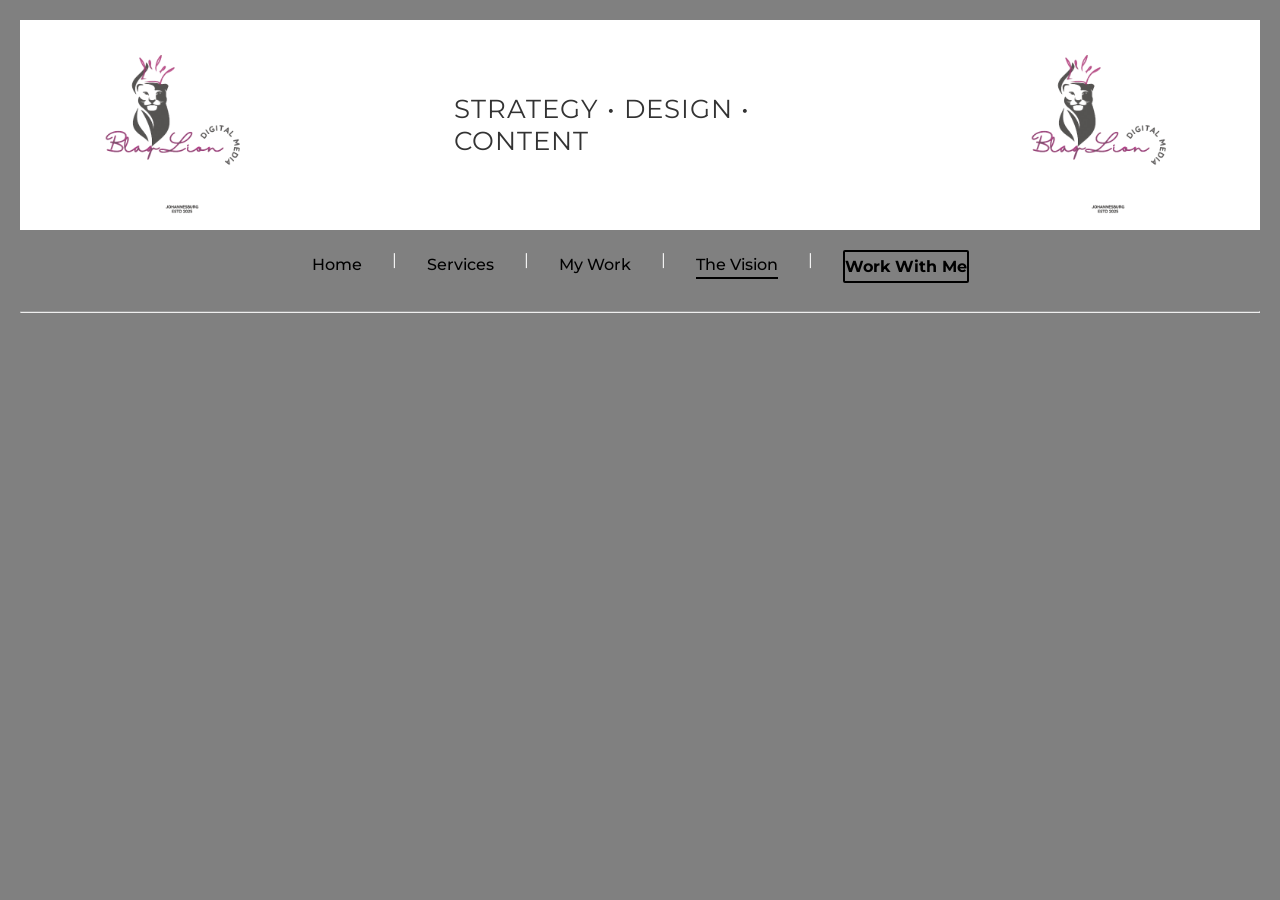
==== about.html @ f475cb2f "added header content to html pages and added CSS" ====
<!DOCTYPE html>
<html lang="en">
<head>
    <meta charset="UTF-8">
    <meta name="viewport" content="width=device-width, initial-scale=1.0">
    <link rel="stylesheet" href="CSS/style.css">
    <script src="Javascript/script.js"></script>
  <link href="https://fonts.googleapis.com/css2?family=Montserrat:wght@400;700&display=swap" rel="stylesheet">
  <link href="https://fonts.googleapis.com/css2?family=Gravitas+One&display=swap" rel="stylesheet">
  <link href="https://fonts.googleapis.com/css2?family=Saira:ital,wght@0,100..900;1,100..900&display=swap" rel="stylesheet">
    <title>BlaqLion Digital Media-About Page</title>
</head>
<body>
     <header class="main-header">
    <div class="header-section left">
        <img src="images/Logo.PNG" alt="BlaqLion Digital Media" class="logo">
    </div>

    
    <div class="header-section center">
        <p class="sub-heading">Strategy • Design • Content</p>
    </div>

    <div class="header-section right">
        <img src="images/Logo.PNG" alt="BlaqLion Digital Media" class="logo">
    </div>

</header>

   <nav class="navbar">
          <div class="navigation-bar"></div>
        
          <ul class="nav-links">
            <li><a href="index.html">Home</a></li> |
            <li><a href="services.html">Services</a></li> |
            <li><a href="work.html">My Work</a></li> |
            <li><a href="about.html" class="active">The Vision</a></li> |
           <li><a href="contact.html" class="nav-cta">Work With Me</a></li>
          </ul>
        </nav>
        
       <hr>
    
</body>
</html>
---- CSS/style.css ----
body {
  background-color: grey;
  color: white;
  font-family: "Montserrat", sans-serif;
  margin: 0;
  padding: 20px;
}



/* 1. The Header Container */
.main-header {
  display: flex;
  justify-content: space-between; /* Pushes sections to the far left and right */
  align-items: center;           /* Centers items vertically */
  padding: 10px 5%;
  background: #ffffff;
  width: 100%;
  box-sizing: border-box;   
  color: #333;     /* Ensures padding doesn't cause overflow */
}

/* 2. The Three Sections (Left, Center, Right) */
.header-section {
  flex: 1;                       /* Forces all 3 divs to be exactly the same width */
  display: flex;
  align-items: center;
}

.left {
  justify-content: flex-start;   /* Keeps Logo on the far left */
}

.center {
  justify-content: center;       /* Keeps middle empty or for future nav */
}

.right {
  justify-content: flex-end;     /* Keeps "Digital Marketing" on the far right */
}

/* 3. The Elements */
.logo {
  height: 190px;                 /* Your preferred height */
  width: auto;
  display: block;
}

.sub-heading {
  margin: 0;
  font-family: "Montserrat", sans-serif;       /* Or your brand font */
  font-size: 26px;
  text-transform: uppercase;     /* Professional agency look */
  letter-spacing: 1px;
  align-items: center;
  justify-content: space-between;
}

.navbar {
  width: 100%;
  display: flex;
  justify-content: center; /* Centers the whole list on the page */
  padding: 20px 0;
}

.nav-links {
  display: flex;          /* This is the magic line that makes them horizontal */
  flex-direction: row;    /* Forces the row direction */
  list-style: none;       /* Removes the bullet points */
  margin: 0;
  padding: 0;
  gap: 30px;              /* Creates even space between your links */
  flex-wrap: nowrap;      /* Prevents them from jumping to a new line */
}

.nav-links li {
  display: inline-block;  /* Extra insurance for horizontal alignment */
}

.nav-links a {
  text-decoration: none;
  color: #000;
  font-weight: 500;
  white-space: nowrap;    /* Keeps "Work With Me" on one line */
position: relative; 
    padding: 5px 0; 
    display: inline-block;
}


.nav-links a::after {
    content: '';
    position: absolute;
    width: 0;
    height: 2px;
    bottom: 0;
    left: 50%;
    background-color: #000; /* Or your brand color */
    transition: all 0.3s ease-in-out;
}

.nav-links a:hover::after {
    width: 100%;
    left: 0;
}

/* Style for "Work With Me" to make it feel more personal */
.nav-cta {
    border: 2px solid #000;
    padding: 8px 18px;
    border-radius: 2px; /* Sharp corners look more "Design Agency" */
    font-weight: 700 !important;
}

.nav-cta:hover {
    background: #000;
    color: #fff !important;
}

.nav-links a.active::after {
    width: 100%;
    left: 0;
}
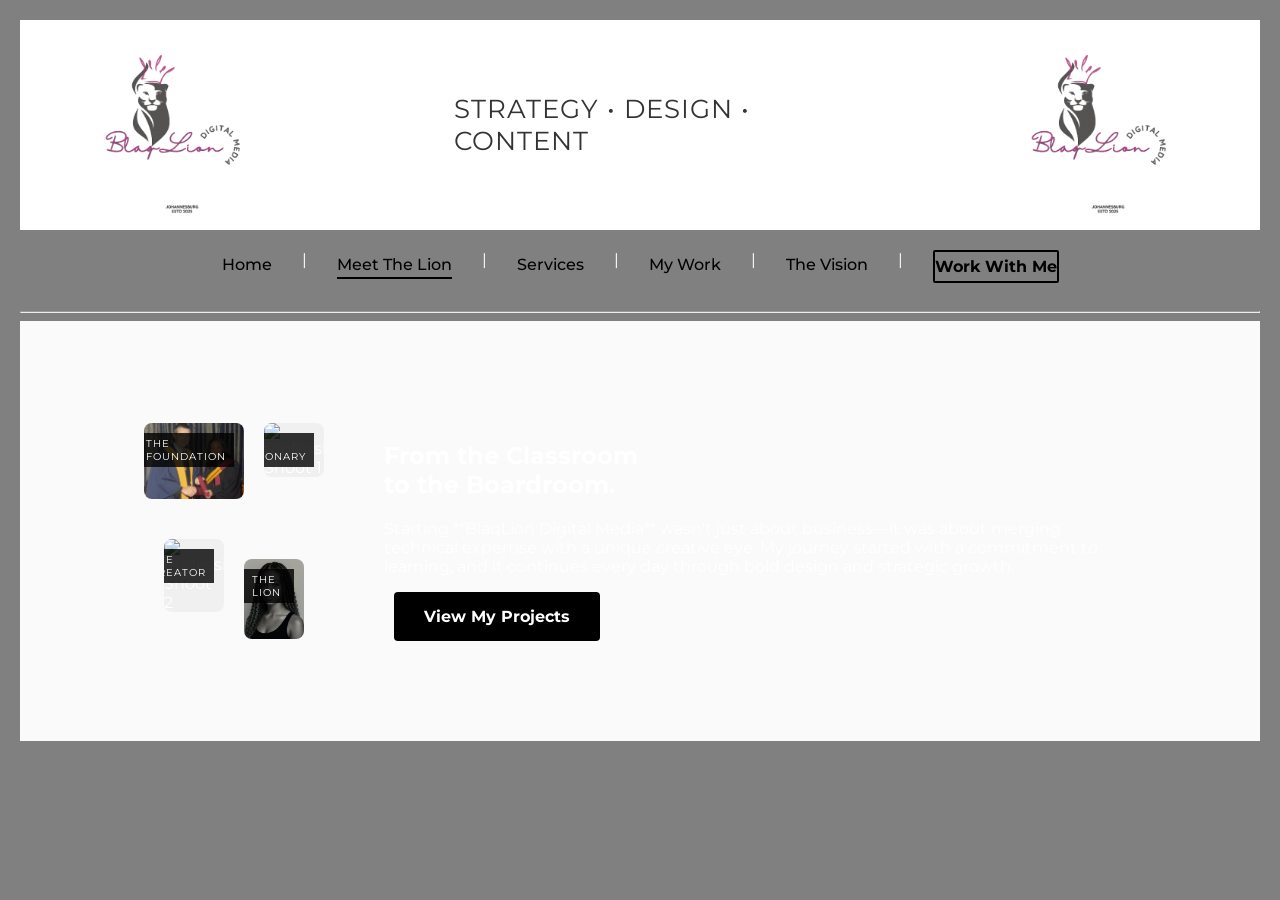
==== commit 892013c2: "added content to about page and decided to change it to meet the lion" ====
--- a/about.html
+++ b/about.html
@@ -32,14 +32,49 @@
         
           <ul class="nav-links">
             <li><a href="index.html">Home</a></li> |
+            <li><a href="meet-the-lion.html" class="active">Meet The Lion</a></li> |
             <li><a href="services.html">Services</a></li> |
             <li><a href="work.html">My Work</a></li> |
-            <li><a href="about.html" class="active">The Vision</a></li> |
+            <li><a href="about.html">The Vision</a></li> |
            <li><a href="contact.html" class="nav-cta">Work With Me</a></li>
           </ul>
         </nav>
         
        <hr>
+
+       <section class="about-me-fun">
+    <div class="fun-container">
+        
+        <div class="image-collage">
+            <div class="collage-item grad">
+                <img src="images/Boitumelo 1.jpg" alt="Graduation">
+                <span class="tag">The Foundation</span>
+            </div>
+            <div class="collage-item shoot-1">
+                <img src="images/Boitumelo 3.JPG" alt="Professional Shoot 1">
+                <span class="tag">The Visionary</span>
+            </div>
+            <div class="collage-item shoot-2">
+                <img src="images/Boitumelo 4.JPG" alt="Professional Shoot 2">
+                <span class="tag">The Creator</span>
+            </div>
+            <div class="collage-item shoot-3">
+                <img src="images/Boitumelo 2.JPG" alt="Professional Shoot 3">
+                <span class="tag">The Lion</span>
+            </div>
+        </div>
+
+        <div class="fun-text">
+            <h2 class="fun-title">From the Classroom <br>to the Boardroom.</h2>
+            <p>Starting **BlaqLion Digital Media** wasn't just about business—it was about merging technical expertise with a unique creative eye. My journey started with a commitment to learning, and it continues every day through bold design and strategic growth.</p>
+            
+            <div class="fun-cta">
+                <a href="work.html" class="btn-primary">View My Projects</a>
+            </div>
+        </div>
+
+    </div>
+</section>
     
 </body>
 </html>
--- a/CSS/style.css
+++ b/CSS/style.css
@@ -122,4 +122,185 @@
     left: 0;
 }
 
-
+.hero {
+    height: 80vh; /* Takes up most of the screen */
+    display: flex;
+    align-items: center;
+    justify-content: center;
+    text-align: center;
+    background: #ffffff;
+    padding: 0 5%;
+}
+
+.hero-content h1 {
+    font-size: 4rem; /* Big and bold */
+    line-height: 1.1;
+    margin-bottom: 20px;
+    font-weight: 800;
+}
+
+.hero-content h1 span {
+    color: #871756; /* Your brand accent color */
+}
+
+.hero-content p {
+    font-size: 1.2rem;
+    color: #555;
+    max-width: 700px;
+    margin: 0 auto 40px;
+}
+
+/* Button Styles */
+.btn-primary, .btn-secondary {
+    padding: 15px 30px;
+    text-decoration: none;
+    font-weight: bold;
+    border-radius: 4px;
+    transition: 0.3s;
+    margin: 0 10px;
+    display: inline-block;
+}
+
+.btn-primary {
+    background: #000;
+    color: #fff;
+}
+
+.btn-secondary {
+    border: 2px solid #000;
+    color: #000;
+}
+
+.btn-primary:hover {
+    background: #333;
+}
+
+.services-overview {
+    display: flex;
+    justify-content: space-around;
+    padding: 80px 10%;
+    background: #fdfdfd; /* Very subtle off-white to separate from the hero */
+    gap: 40px;
+}
+
+.service-box {
+    flex: 1;
+    text-align: center;
+    padding: 40px 20px;
+    background: #ffffff;
+    border: 1px solid #eee; /* Light border for a clean, boutique look */
+    transition: transform 0.3s ease, box-shadow 0.3s ease;
+}
+
+.service-box:hover {
+    transform: translateY(-10px); /* Lifts the box up slightly when hovering */
+    box-shadow: 0 10px 30px rgba(0,0,0,0.05);
+    border-color: #000; /* Border darkens to show focus */
+}
+
+.service-box h3 {
+    font-size: 1.5rem;
+    margin-bottom: 15px;
+    text-transform: uppercase;
+    letter-spacing: 2px;
+    color: #871756;
+}
+
+.service-box p {
+    color: black;
+    line-height: 1.6;
+    font-size: 0.95rem;
+}
+
+.about-me-fun {
+    padding: 100px 10%;
+    background: #fafafa; /* Very light background so images pop */
+}
+
+.fun-container {
+    display: flex;
+    align-items: center;
+    gap: 60px;
+}
+
+.image-collage {
+    flex: 1.5;
+    display: grid;
+    /* This creates two equal columns */
+    grid-template-columns: 1fr 1fr; 
+    /* 'auto' means the row height will grow to fit your full photo */
+    grid-template-rows: auto auto; 
+    gap: 20px;
+    align-items: start;
+}
+
+.collage-item {
+    width: 100%;
+    position: relative;
+    border-radius: 8px;
+    overflow: hidden;
+    background: #f0f0f0; /* Temporary background to see the box */
+}
+
+.collage-item img {
+    /* This is the magic combo for no cropping + full visibility */
+    width: 100%;       /* Fills the column width */
+    height: auto;      /* Keeps the original aspect ratio (no cutting) */
+    display: block;    /* Removes the weird gap at the bottom of images */
+}
+
+/* Optional: Make the Graduation photo take up the full width of the first row 
+   if you want it to be the main focus */
+.grad {
+    grid-column: 1 / 3; 
+}
+
+.collage-item:hover {
+    transform: scale(1.03);
+    z-index: 5;
+}
+
+.collage-item:hover {
+    filter: grayscale(0%);
+    transform: scale(1.02);
+    z-index: 10;
+}
+
+/* Positioning (Keep these the same) */
+.grad {
+    grid-column: 1 / 7;
+    grid-row: 1 / 5;
+}
+
+.shoot-1 {
+    grid-column: 7 / 11;
+    grid-row: 1 / 7;
+}
+
+.shoot-2 {
+    grid-column: 2 / 6;
+    grid-row: 6 / 11;
+}
+
+.shoot-3 {
+    grid-column: 6 / 10;
+    grid-row: 7 / 11;
+}
+
+.tag {
+    position: absolute;
+    top: 10px;
+    right: 10px;
+    background: rgba(0,0,0,0.8);
+    color: #fff;
+    font-size: 10px;
+    padding: 4px 8px;
+    text-transform: uppercase;
+    letter-spacing: 1px;
+}
+
+footer {
+  text-align: center;
+}
+
+
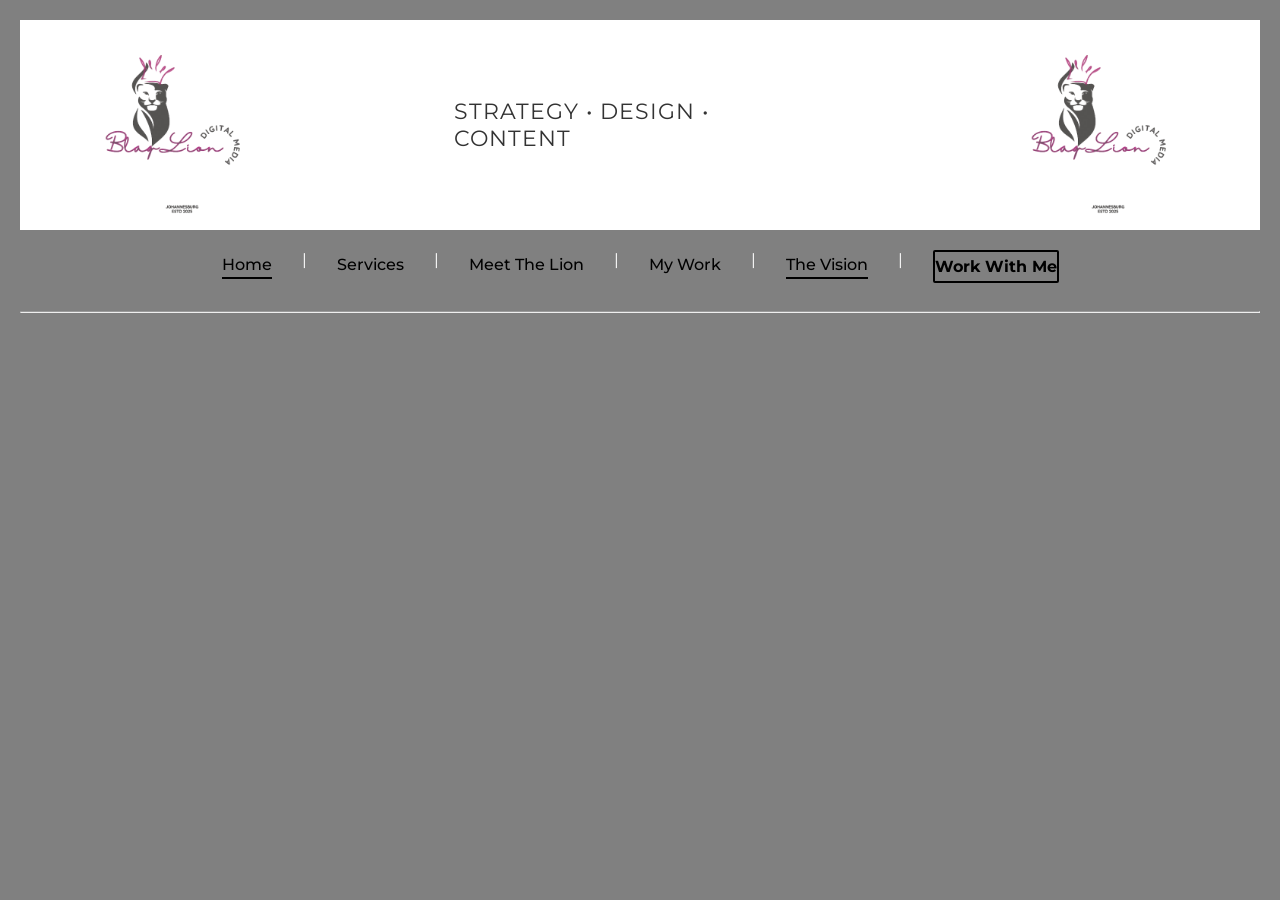
==== commit 3638094e: "added html page and added it on nav bar" ====
--- a/about.html
+++ b/about.html
@@ -1,80 +1,53 @@
-<!DOCTYPE html>
+<!doctype html>
 <html lang="en">
-<head>
-    <meta charset="UTF-8">
-    <meta name="viewport" content="width=device-width, initial-scale=1.0">
-    <link rel="stylesheet" href="CSS/style.css">
+  <head>
+    <meta charset="UTF-8" />
+    <meta name="viewport" content="width=device-width, initial-scale=1.0" />
+    <link rel="stylesheet" href="CSS/style.css" />
     <script src="Javascript/script.js"></script>
-  <link href="https://fonts.googleapis.com/css2?family=Montserrat:wght@400;700&display=swap" rel="stylesheet">
-  <link href="https://fonts.googleapis.com/css2?family=Gravitas+One&display=swap" rel="stylesheet">
-  <link href="https://fonts.googleapis.com/css2?family=Saira:ital,wght@0,100..900;1,100..900&display=swap" rel="stylesheet">
+    <link
+      href="https://fonts.googleapis.com/css2?family=Montserrat:wght@400;700&display=swap"
+      rel="stylesheet" />
+    <link
+      href="https://fonts.googleapis.com/css2?family=Gravitas+One&display=swap"
+      rel="stylesheet" />
+    <link
+      href="https://fonts.googleapis.com/css2?family=Saira:ital,wght@0,100..900;1,100..900&display=swap"
+      rel="stylesheet" />
     <title>BlaqLion Digital Media-About Page</title>
-</head>
-<body>
-     <header class="main-header">
-    <div class="header-section left">
-        <img src="images/Logo.PNG" alt="BlaqLion Digital Media" class="logo">
-    </div>
+  </head>
+  <body>
+    <header class="main-header">
+      <div class="header-section left">
+        <img src="images/Logo.PNG" alt="BlaqLion Digital Media" class="logo" />
+      </div>
 
-    
-    <div class="header-section center">
+      <div class="header-section center">
         <p class="sub-heading">Strategy • Design • Content</p>
-    </div>
+      </div>
 
-    <div class="header-section right">
-        <img src="images/Logo.PNG" alt="BlaqLion Digital Media" class="logo">
-    </div>
+      <div class="header-section right">
+        <img src="images/Logo.PNG" alt="BlaqLion Digital Media" class="logo" />
+      </div>
+    </header>
 
-</header>
+    <nav class="navbar">
+      <div class="navigation-bar"></div>
 
-   <nav class="navbar">
-          <div class="navigation-bar"></div>
-        
-          <ul class="nav-links">
-            <li><a href="index.html">Home</a></li> |
-            <li><a href="meet-the-lion.html" class="active">Meet The Lion</a></li> |
-            <li><a href="services.html">Services</a></li> |
-            <li><a href="work.html">My Work</a></li> |
-            <li><a href="about.html">The Vision</a></li> |
-           <li><a href="contact.html" class="nav-cta">Work With Me</a></li>
-          </ul>
-        </nav>
-        
-       <hr>
-
-       <section class="about-me-fun">
-    <div class="fun-container">
-        
-        <div class="image-collage">
-            <div class="collage-item grad">
-                <img src="images/Boitumelo 1.jpg" alt="Graduation">
-                <span class="tag">The Foundation</span>
-            </div>
-            <div class="collage-item shoot-1">
-                <img src="images/Boitumelo 3.JPG" alt="Professional Shoot 1">
-                <span class="tag">The Visionary</span>
-            </div>
-            <div class="collage-item shoot-2">
-                <img src="images/Boitumelo 4.JPG" alt="Professional Shoot 2">
-                <span class="tag">The Creator</span>
-            </div>
-            <div class="collage-item shoot-3">
-                <img src="images/Boitumelo 2.JPG" alt="Professional Shoot 3">
-                <span class="tag">The Lion</span>
-            </div>
-        </div>
-
-        <div class="fun-text">
-            <h2 class="fun-title">From the Classroom <br>to the Boardroom.</h2>
-            <p>Starting **BlaqLion Digital Media** wasn't just about business—it was about merging technical expertise with a unique creative eye. My journey started with a commitment to learning, and it continues every day through bold design and strategic growth.</p>
-            
-            <div class="fun-cta">
-                <a href="work.html" class="btn-primary">View My Projects</a>
-            </div>
-        </div>
-
-    </div>
-</section>
-    
-</body>
-</html>+      <ul class="nav-links">
+        <li><a href="index.html" class="active">Home</a></li>
+        |
+        <li><a href="services.html">Services</a></li>
+        |
+        <li><a href="meet-the-lion.html">Meet The Lion</a></li>
+        |
+        <li><a href="work.html">My Work</a></li>
+        |
+        <li><a href="about.html" class="active">The Vision</a></li>
+        |
+        <li><a href="contact.html" class="nav-cta">Work With Me</a></li>
+      </ul>
+    </nav>
+    <hr />
+  </body>
+</html>
--- a/CSS/style.css
+++ b/CSS/style.css
@@ -6,51 +6,49 @@
   padding: 20px;
 }
 
-
-
 /* 1. The Header Container */
 .main-header {
   display: flex;
   justify-content: space-between; /* Pushes sections to the far left and right */
-  align-items: center;           /* Centers items vertically */
+  align-items: center; /* Centers items vertically */
   padding: 10px 5%;
   background: #ffffff;
   width: 100%;
-  box-sizing: border-box;   
-  color: #333;     /* Ensures padding doesn't cause overflow */
+  box-sizing: border-box;
+  color: #333; /* Ensures padding doesn't cause overflow */
 }
 
 /* 2. The Three Sections (Left, Center, Right) */
 .header-section {
-  flex: 1;                       /* Forces all 3 divs to be exactly the same width */
+  flex: 1; /* Forces all 3 divs to be exactly the same width */
   display: flex;
   align-items: center;
 }
 
 .left {
-  justify-content: flex-start;   /* Keeps Logo on the far left */
+  justify-content: flex-start; /* Keeps Logo on the far left */
 }
 
 .center {
-  justify-content: center;       /* Keeps middle empty or for future nav */
+  justify-content: center; /* Keeps middle empty or for future nav */
 }
 
 .right {
-  justify-content: flex-end;     /* Keeps "Digital Marketing" on the far right */
+  justify-content: flex-end; /* Keeps "Digital Marketing" on the far right */
 }
 
 /* 3. The Elements */
 .logo {
-  height: 190px;                 /* Your preferred height */
+  height: 190px; /* Your preferred height */
   width: auto;
   display: block;
 }
 
 .sub-heading {
   margin: 0;
-  font-family: "Montserrat", sans-serif;       /* Or your brand font */
-  font-size: 26px;
-  text-transform: uppercase;     /* Professional agency look */
+  font-family: "Montserrat", sans-serif; /* Or your brand font */
+  font-size: 22px;
+  text-transform: uppercase; /* Professional agency look */
   letter-spacing: 1px;
   align-items: center;
   justify-content: space-between;
@@ -64,243 +62,156 @@
 }
 
 .nav-links {
-  display: flex;          /* This is the magic line that makes them horizontal */
-  flex-direction: row;    /* Forces the row direction */
-  list-style: none;       /* Removes the bullet points */
+  display: flex; /* This is the magic line that makes them horizontal */
+  flex-direction: row; /* Forces the row direction */
+  list-style: none; /* Removes the bullet points */
   margin: 0;
   padding: 0;
-  gap: 30px;              /* Creates even space between your links */
-  flex-wrap: nowrap;      /* Prevents them from jumping to a new line */
+  gap: 30px; /* Creates even space between your links */
+  flex-wrap: nowrap; /* Prevents them from jumping to a new line */
 }
 
 .nav-links li {
-  display: inline-block;  /* Extra insurance for horizontal alignment */
+  display: inline-block; /* Extra insurance for horizontal alignment */
 }
 
 .nav-links a {
   text-decoration: none;
   color: #000;
   font-weight: 500;
-  white-space: nowrap;    /* Keeps "Work With Me" on one line */
-position: relative; 
-    padding: 5px 0; 
-    display: inline-block;
-}
-
+  white-space: nowrap; /* Keeps "Work With Me" on one line */
+  position: relative;
+  padding: 5px 0;
+  display: inline-block;
+}
 
 .nav-links a::after {
-    content: '';
-    position: absolute;
-    width: 0;
-    height: 2px;
-    bottom: 0;
-    left: 50%;
-    background-color: #000; /* Or your brand color */
-    transition: all 0.3s ease-in-out;
+  content: "";
+  position: absolute;
+  width: 0;
+  height: 2px;
+  bottom: 0;
+  left: 50%;
+  background-color: #000; /* Or your brand color */
+  transition: all 0.3s ease-in-out;
 }
 
 .nav-links a:hover::after {
-    width: 100%;
-    left: 0;
+  width: 100%;
+  left: 0;
 }
 
 /* Style for "Work With Me" to make it feel more personal */
 .nav-cta {
-    border: 2px solid #000;
-    padding: 8px 18px;
-    border-radius: 2px; /* Sharp corners look more "Design Agency" */
-    font-weight: 700 !important;
+  border: 2px solid #000;
+  padding: 8px 18px;
+  border-radius: 2px; /* Sharp corners look more "Design Agency" */
+  font-weight: 700 !important;
 }
 
 .nav-cta:hover {
-    background: #000;
-    color: #fff !important;
+  background: #000;
+  color: #fff !important;
 }
 
 .nav-links a.active::after {
-    width: 100%;
-    left: 0;
+  width: 100%;
+  left: 0;
 }
 
 .hero {
-    height: 80vh; /* Takes up most of the screen */
-    display: flex;
-    align-items: center;
-    justify-content: center;
-    text-align: center;
-    background: #ffffff;
-    padding: 0 5%;
+  height: 80vh; /* Takes up most of the screen */
+  display: flex;
+  align-items: center;
+  justify-content: center;
+  text-align: center;
+  background: #ffffff;
+  padding: 0 5%;
 }
 
 .hero-content h1 {
-    font-size: 4rem; /* Big and bold */
-    line-height: 1.1;
-    margin-bottom: 20px;
-    font-weight: 800;
+  font-size: 4rem; /* Big and bold */
+  line-height: 1.1;
+  margin-bottom: 20px;
+  font-weight: 800;
 }
 
 .hero-content h1 span {
-    color: #871756; /* Your brand accent color */
+  color: #871756; /* Your brand accent color */
 }
 
 .hero-content p {
-    font-size: 1.2rem;
-    color: #555;
-    max-width: 700px;
-    margin: 0 auto 40px;
+  font-size: 1.2rem;
+  color: #555;
+  max-width: 700px;
+  margin: 0 auto 40px;
 }
 
 /* Button Styles */
-.btn-primary, .btn-secondary {
-    padding: 15px 30px;
-    text-decoration: none;
-    font-weight: bold;
-    border-radius: 4px;
-    transition: 0.3s;
-    margin: 0 10px;
-    display: inline-block;
+.btn-primary,
+.btn-secondary {
+  padding: 15px 30px;
+  text-decoration: none;
+  font-weight: bold;
+  border-radius: 4px;
+  transition: 0.3s;
+  margin: 0 10px;
+  display: inline-block;
 }
 
 .btn-primary {
-    background: #000;
-    color: #fff;
+  background: #000;
+  color: #fff;
 }
 
 .btn-secondary {
-    border: 2px solid #000;
-    color: #000;
+  border: 2px solid #000;
+  color: #000;
 }
 
 .btn-primary:hover {
-    background: #333;
+  background: #333;
 }
 
 .services-overview {
-    display: flex;
-    justify-content: space-around;
-    padding: 80px 10%;
-    background: #fdfdfd; /* Very subtle off-white to separate from the hero */
-    gap: 40px;
+  display: flex;
+  justify-content: space-around;
+  padding: 80px 10%;
+  background: #fdfdfd; /* Very subtle off-white to separate from the hero */
+  gap: 40px;
 }
 
 .service-box {
-    flex: 1;
-    text-align: center;
-    padding: 40px 20px;
-    background: #ffffff;
-    border: 1px solid #eee; /* Light border for a clean, boutique look */
-    transition: transform 0.3s ease, box-shadow 0.3s ease;
+  flex: 1;
+  text-align: center;
+  padding: 40px 20px;
+  background: #ffffff;
+  border: 1px solid #eee; /* Light border for a clean, boutique look */
+  transition:
+    transform 0.3s ease,
+    box-shadow 0.3s ease;
 }
 
 .service-box:hover {
-    transform: translateY(-10px); /* Lifts the box up slightly when hovering */
-    box-shadow: 0 10px 30px rgba(0,0,0,0.05);
-    border-color: #000; /* Border darkens to show focus */
+  transform: translateY(-10px); /* Lifts the box up slightly when hovering */
+  box-shadow: 0 10px 30px rgba(0, 0, 0, 0.05);
+  border-color: #000; /* Border darkens to show focus */
 }
 
 .service-box h3 {
-    font-size: 1.5rem;
-    margin-bottom: 15px;
-    text-transform: uppercase;
-    letter-spacing: 2px;
-    color: #871756;
+  font-size: 1.5rem;
+  margin-bottom: 15px;
+  text-transform: uppercase;
+  letter-spacing: 2px;
+  color: #871756;
 }
 
 .service-box p {
-    color: black;
-    line-height: 1.6;
-    font-size: 0.95rem;
-}
-
-.about-me-fun {
-    padding: 100px 10%;
-    background: #fafafa; /* Very light background so images pop */
-}
-
-.fun-container {
-    display: flex;
-    align-items: center;
-    gap: 60px;
-}
-
-.image-collage {
-    flex: 1.5;
-    display: grid;
-    /* This creates two equal columns */
-    grid-template-columns: 1fr 1fr; 
-    /* 'auto' means the row height will grow to fit your full photo */
-    grid-template-rows: auto auto; 
-    gap: 20px;
-    align-items: start;
-}
-
-.collage-item {
-    width: 100%;
-    position: relative;
-    border-radius: 8px;
-    overflow: hidden;
-    background: #f0f0f0; /* Temporary background to see the box */
-}
-
-.collage-item img {
-    /* This is the magic combo for no cropping + full visibility */
-    width: 100%;       /* Fills the column width */
-    height: auto;      /* Keeps the original aspect ratio (no cutting) */
-    display: block;    /* Removes the weird gap at the bottom of images */
-}
-
-/* Optional: Make the Graduation photo take up the full width of the first row 
-   if you want it to be the main focus */
-.grad {
-    grid-column: 1 / 3; 
-}
-
-.collage-item:hover {
-    transform: scale(1.03);
-    z-index: 5;
-}
-
-.collage-item:hover {
-    filter: grayscale(0%);
-    transform: scale(1.02);
-    z-index: 10;
-}
-
-/* Positioning (Keep these the same) */
-.grad {
-    grid-column: 1 / 7;
-    grid-row: 1 / 5;
-}
-
-.shoot-1 {
-    grid-column: 7 / 11;
-    grid-row: 1 / 7;
-}
-
-.shoot-2 {
-    grid-column: 2 / 6;
-    grid-row: 6 / 11;
-}
-
-.shoot-3 {
-    grid-column: 6 / 10;
-    grid-row: 7 / 11;
-}
-
-.tag {
-    position: absolute;
-    top: 10px;
-    right: 10px;
-    background: rgba(0,0,0,0.8);
-    color: #fff;
-    font-size: 10px;
-    padding: 4px 8px;
-    text-transform: uppercase;
-    letter-spacing: 1px;
+  color: black;
+  line-height: 1.6;
+  font-size: 0.95rem;
 }
 
 footer {
   text-align: center;
 }
-
-
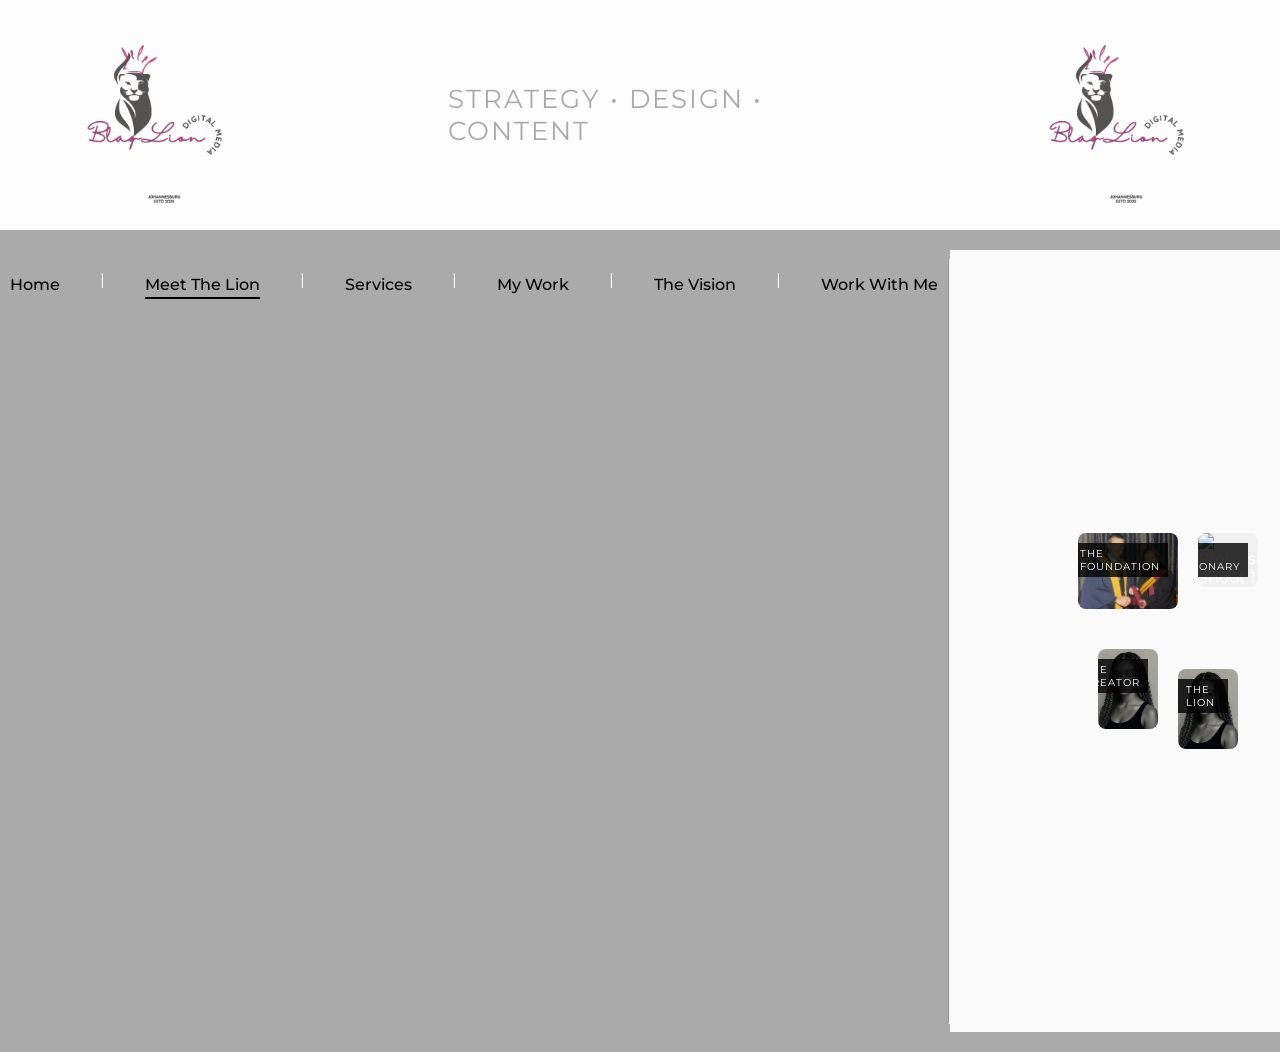
==== commit 8d69b095: "Merge branch 'main' of https://github.com/Boitumelo-N/BlaqLion-Digital-Media" ====
--- a/about.html
+++ b/about.html
@@ -34,20 +34,56 @@
     <nav class="navbar">
       <div class="navigation-bar"></div>
 
-      <ul class="nav-links">
-        <li><a href="index.html" class="active">Home</a></li>
-        |
-        <li><a href="services.html">Services</a></li>
-        |
-        <li><a href="meet-the-lion.html">Meet The Lion</a></li>
-        |
-        <li><a href="work.html">My Work</a></li>
-        |
-        <li><a href="about.html" class="active">The Vision</a></li>
-        |
-        <li><a href="contact.html" class="nav-cta">Work With Me</a></li>
-      </ul>
-    </nav>
-    <hr />
-  </body>
+
+   <nav class="navbar">
+          <div class="navigation-bar"></div>
+        
+          <ul class="nav-links">
+            <li><a href="index.html">Home</a></li> |
+            <li><a href="meet-the-lion.html" class="active">Meet The Lion</a></li> |
+            <li><a href="services.html">Services</a></li> |
+            <li><a href="work.html">My Work</a></li> |
+            <li><a href="about.html">The Vision</a></li> |
+           <li><a href="contact.html" class="nav-cta">Work With Me</a></li>
+          </ul>
+        </nav>
+        
+       <hr>
+
+       <section class="about-me-fun">
+    <div class="fun-container">
+        
+        <div class="image-collage">
+            <div class="collage-item grad">
+                <img src="images/Boitumelo 1.jpg" alt="Graduation">
+                <span class="tag">The Foundation</span>
+            </div>
+            <div class="collage-item shoot-1">
+                <img src="images/Boitumelo 3.JPG" alt="Professional Shoot 1">
+                <span class="tag">The Visionary</span>
+            </div>
+            <div class="collage-item shoot-2">
+                <img src="images/Boitumelo 4.JPG" alt="Professional Shoot 2">
+                <span class="tag">The Creator</span>
+            </div>
+            <div class="collage-item shoot-3">
+                <img src="images/Boitumelo 2.JPG" alt="Professional Shoot 3">
+                <span class="tag">The Lion</span>
+            </div>
+        </div>
+
+        <div class="fun-text">
+            <h2 class="fun-title">From the Classroom <br>to the Boardroom.</h2>
+            <p>Starting **BlaqLion Digital Media** wasn't just about business—it was about merging technical expertise with a unique creative eye. My journey started with a commitment to learning, and it continues every day through bold design and strategic growth.</p>
+            
+            <div class="fun-cta">
+                <a href="work.html" class="btn-primary">View My Projects</a>
+            </div>
+        </div>
+
+    </div>
+</section>
+    
+</body>
 </html>
+
--- a/CSS/style.css
+++ b/CSS/style.css
@@ -1,21 +1,18 @@
 body {
-  background-color: grey;
-  color: white;
+  background-color: #aaa; /* deep black */
+  color: #ffffff;
   font-family: "Montserrat", sans-serif;
   margin: 0;
-  padding: 20px;
+  padding: 0; /* remove that 20px */
 }
 
 /* 1. The Header Container */
 .main-header {
   display: flex;
-  justify-content: space-between; /* Pushes sections to the far left and right */
-  align-items: center; /* Centers items vertically */
-  padding: 10px 5%;
-  background: #ffffff;
-  width: 100%;
-  box-sizing: border-box;
-  color: #333; /* Ensures padding doesn't cause overflow */
+  justify-content: space-between;
+  align-items: center;
+  padding: 20px 5%;
+  background-color: #fdfdfd;
 }
 
 /* 2. The Three Sections (Left, Center, Right) */
@@ -46,19 +43,48 @@
 
 .sub-heading {
   margin: 0;
-  font-family: "Montserrat", sans-serif; /* Or your brand font */
-  font-size: 22px;
-  text-transform: uppercase; /* Professional agency look */
-  letter-spacing: 1px;
+  font-size: 26px;
+  letter-spacing: 2px;
+  color: #aaa;
+  text-transform: uppercase;
   align-items: center;
   justify-content: space-between;
 }
 
+.cta-btn {
+  background: #b1578e;
+  color: #fff;
+  padding: 10px 20px;
+  text-decoration: none;
+  font-weight: bold;
+  border-radius: 3px;
+  transition: 0.3s;
+}
+
+.cta-btn:hover {
+  background: #da2dd8;
+}
+
+.nav-container {
+  display: flex;
+  justify-content: space-between;
+  align-items: center;
+  padding: 20px 5%;
+}
+
 .navbar {
   width: 100%;
   display: flex;
-  justify-content: center; /* Centers the whole list on the page */
   padding: 20px 0;
+}
+
+.nav-links a {
+  color: #fff;
+  font-weight: 500;
+}
+
+.nav-links a::after {
+  background-color: #b1578e; /* brand accent now */
 }
 
 .nav-links {
@@ -73,6 +99,7 @@
 
 .nav-links li {
   display: inline-block; /* Extra insurance for horizontal alignment */
+  margin: 0 10px;
 }
 
 .nav-links a {
@@ -101,31 +128,29 @@
   left: 0;
 }
 
-/* Style for "Work With Me" to make it feel more personal */
-.nav-cta {
-  border: 2px solid #000;
-  padding: 8px 18px;
-  border-radius: 2px; /* Sharp corners look more "Design Agency" */
-  font-weight: 700 !important;
-}
-
-.nav-cta:hover {
-  background: #000;
-  color: #fff !important;
-}
-
 .nav-links a.active::after {
   width: 100%;
   left: 0;
 }
 
+h1 {
+  color: black;
+}
+
+.section-title {
+  color: black;
+  text-align: center;
+}
+
 .hero {
-  height: 80vh; /* Takes up most of the screen */
+  height: 90vh;
   display: flex;
   align-items: center;
   justify-content: center;
   text-align: center;
-  background: #ffffff;
+  background: #fdfdfd;
+  background-size: cover;
+  background-position: center;
   padding: 0 5%;
 }
 
@@ -137,7 +162,7 @@
 }
 
 .hero-content h1 span {
-  color: #871756; /* Your brand accent color */
+  color: #b1578e; /* Your brand accent color */
 }
 
 .hero-content p {
@@ -177,7 +202,7 @@
   display: flex;
   justify-content: space-around;
   padding: 80px 10%;
-  background: #fdfdfd; /* Very subtle off-white to separate from the hero */
+  background: #fdfdfd;
   gap: 40px;
 }
 
@@ -185,8 +210,9 @@
   flex: 1;
   text-align: center;
   padding: 40px 20px;
-  background: #ffffff;
-  border: 1px solid #eee; /* Light border for a clean, boutique look */
+  background: #fdfdfd;
+  border: 1px solid #222;
+  color: #fff;
   transition:
     transform 0.3s ease,
     box-shadow 0.3s ease;
@@ -194,8 +220,8 @@
 
 .service-box:hover {
   transform: translateY(-10px); /* Lifts the box up slightly when hovering */
-  box-shadow: 0 10px 30px rgba(0, 0, 0, 0.05);
-  border-color: #000; /* Border darkens to show focus */
+  border-color: #871756;
+  box-shadow: 0 10px 30px rgba(135, 23, 86, 0.2);
 }
 
 .service-box h3 {
@@ -212,6 +238,253 @@
   font-size: 0.95rem;
 }
 
+.meet-the-lion-page {
+  padding: 50px 8%;
+  background: #fff;
+}
+
+.lion-intro h1 {
+  font-size: clamp(3rem, 10vw, 6rem); /* Huge, responsive text */
+  text-align: center;
+  margin-bottom: 0;
+  font-weight: 900;
+}
+
+.fun-subtitle {
+  text-align: center;
+  font-family:
+    "Courier New", Courier, monospace; /* Looks like a typewriter/secret file */
+  color: #ff9900;
+  margin-bottom: 60px;
+  font-size: 1.2rem;
+}
+
+/* THE RELIABLE, UNCROPPED GRID */
+.visual-story {
+  flex: 1;
+  display: grid;
+  grid-template-columns: repeat(2, 1fr); /* Two neat columns */
+  gap: 20px;
+  max-width: 600px; /* Adjust this to make the images smaller or larger overall */
+  margin: 0 auto;
+}
+
+.photo-card {
+  position: relative;
+  background: #fff;
+  padding: 10px;
+  border: 1px solid #ddd;
+  box-shadow: 4px 4px 0px #000;
+  height: fit-content;
+}
+
+/* Tilt every other image slightly for that "fun" look */
+.photo-card:nth-child(even) {
+  transform: rotate(2deg);
+}
+
+.photo-card:nth-child(odd) {
+  transform: rotate(-1.5deg);
+}
+
+.photo-card img {
+  width: 100%; /* Stretches to the width of the column */
+  height: auto; /* Keeps it from looking squashed */
+  display: block;
+  object-fit: contain; /* Extra insurance against cropping */
+}
+
+.photo-card img {
+  max-height: 450px;
+}
+
+.caption {
+  display: block;
+  margin-top: 10px;
+  font-size: 0.8rem;
+  font-weight: bold;
+  text-transform: uppercase;
+  text-align: center;
+}
+
+/* SKILLS STICKERS */
+.skills-stickers {
+  display: flex;
+  flex-wrap: wrap;
+  gap: 10px;
+  margin-top: 30px;
+}
+
+.sticker {
+  background: #000;
+  color: #fff;
+  padding: 8px 15px;
+  border-radius: 50px;
+  font-size: 0.9rem;
+  transition: 0.3s;
+}
+
+.sticker:hover {
+  background: #ff9900;
+  transform: translateY(-5px);
+}
+
+.services-grid {
+  display: grid;
+  grid-template-columns: repeat(auto-fit, minmax(280px, 1fr));
+  gap: 30px;
+  margin-bottom: 80px;
+}
+
+.service-card {
+  background: #fff;
+  padding: 40px;
+  border: 1px solid #eee;
+  text-align: center;
+  transition: 0.3s ease;
+  color: black;
+}
+
+.service-card:hover {
+  border-color: #000;
+  transform: translateY(-5px);
+  box-shadow: 0 10px 20px rgba(0, 0, 0, 0.05);
+}
+
+.service-card .icon {
+  font-size: 2.5rem;
+  margin-bottom: 20px;
+}
+
+.service-card h3 {
+  text-transform: uppercase;
+  letter-spacing: 1px;
+  margin-bottom: 15px;
+  color: #871756;
+}
+
+.artist-mgmt {
+  background: #000;
+  color: #fff;
+}
+
+.artist-mgmt p {
+  color: #ccc;
+}
+
+/* PRICING SECTION */
+.pricing-cta {
+  background: #000;
+  color: #fff;
+  padding: 60px;
+  text-align: center;
+  border-radius: 4px;
+}
+
+.btn-download {
+  display: inline-block;
+  margin-top: 25px;
+  padding: 15px 35px;
+  background: #871756; /* Your brand gold/orange */
+  color: #000;
+  text-decoration: none;
+  font-weight: bold;
+  text-transform: uppercase;
+  transition: 0.3s;
+}
+
+.btn-download:hover {
+  background: #fff;
+  transform: scale(1.05);
+}
+
+.about-me-fun {
+    padding: 100px 10%;
+    background: #fafafa; /* Very light background so images pop */
+}
+
+.fun-container {
+    display: flex;
+    align-items: center;
+    gap: 60px;
+}
+
+.image-collage {
+    flex: 1.5;
+    display: grid;
+    /* This creates two equal columns */
+    grid-template-columns: 1fr 1fr; 
+    /* 'auto' means the row height will grow to fit your full photo */
+    grid-template-rows: auto auto; 
+    gap: 20px;
+    align-items: start;
+}
+
+.collage-item {
+    width: 100%;
+    position: relative;
+    border-radius: 8px;
+    overflow: hidden;
+    background: #f0f0f0; /* Temporary background to see the box */
+}
+
+.collage-item img {
+    /* This is the magic combo for no cropping + full visibility */
+    width: 100%;       /* Fills the column width */
+    height: auto;      /* Keeps the original aspect ratio (no cutting) */
+    display: block;    /* Removes the weird gap at the bottom of images */
+}
+
+/* Optional: Make the Graduation photo take up the full width of the first row 
+   if you want it to be the main focus */
+.grad {
+    grid-column: 1 / 3; 
+}
+
+.collage-item:hover {
+    transform: scale(1.03);
+    z-index: 5;
+}
+
+.collage-item:hover {
+    filter: grayscale(0%);
+    transform: scale(1.02);
+    z-index: 10;
+}
+
+/* Positioning (Keep these the same) */
+.grad {
+    grid-column: 1 / 7;
+    grid-row: 1 / 5;
+}
+
+.shoot-1 {
+    grid-column: 7 / 11;
+    grid-row: 1 / 7;
+}
+
+.shoot-2 {
+    grid-column: 2 / 6;
+    grid-row: 6 / 11;
+}
+
+.shoot-3 {
+    grid-column: 6 / 10;
+    grid-row: 7 / 11;
+}
+
+.tag {
+    position: absolute;
+    top: 10px;
+    right: 10px;
+    background: rgba(0,0,0,0.8);
+    color: #fff;
+    font-size: 10px;
+    padding: 4px 8px;
+    text-transform: uppercase;
+    letter-spacing: 1px;
+}
+
 footer {
   text-align: center;
 }
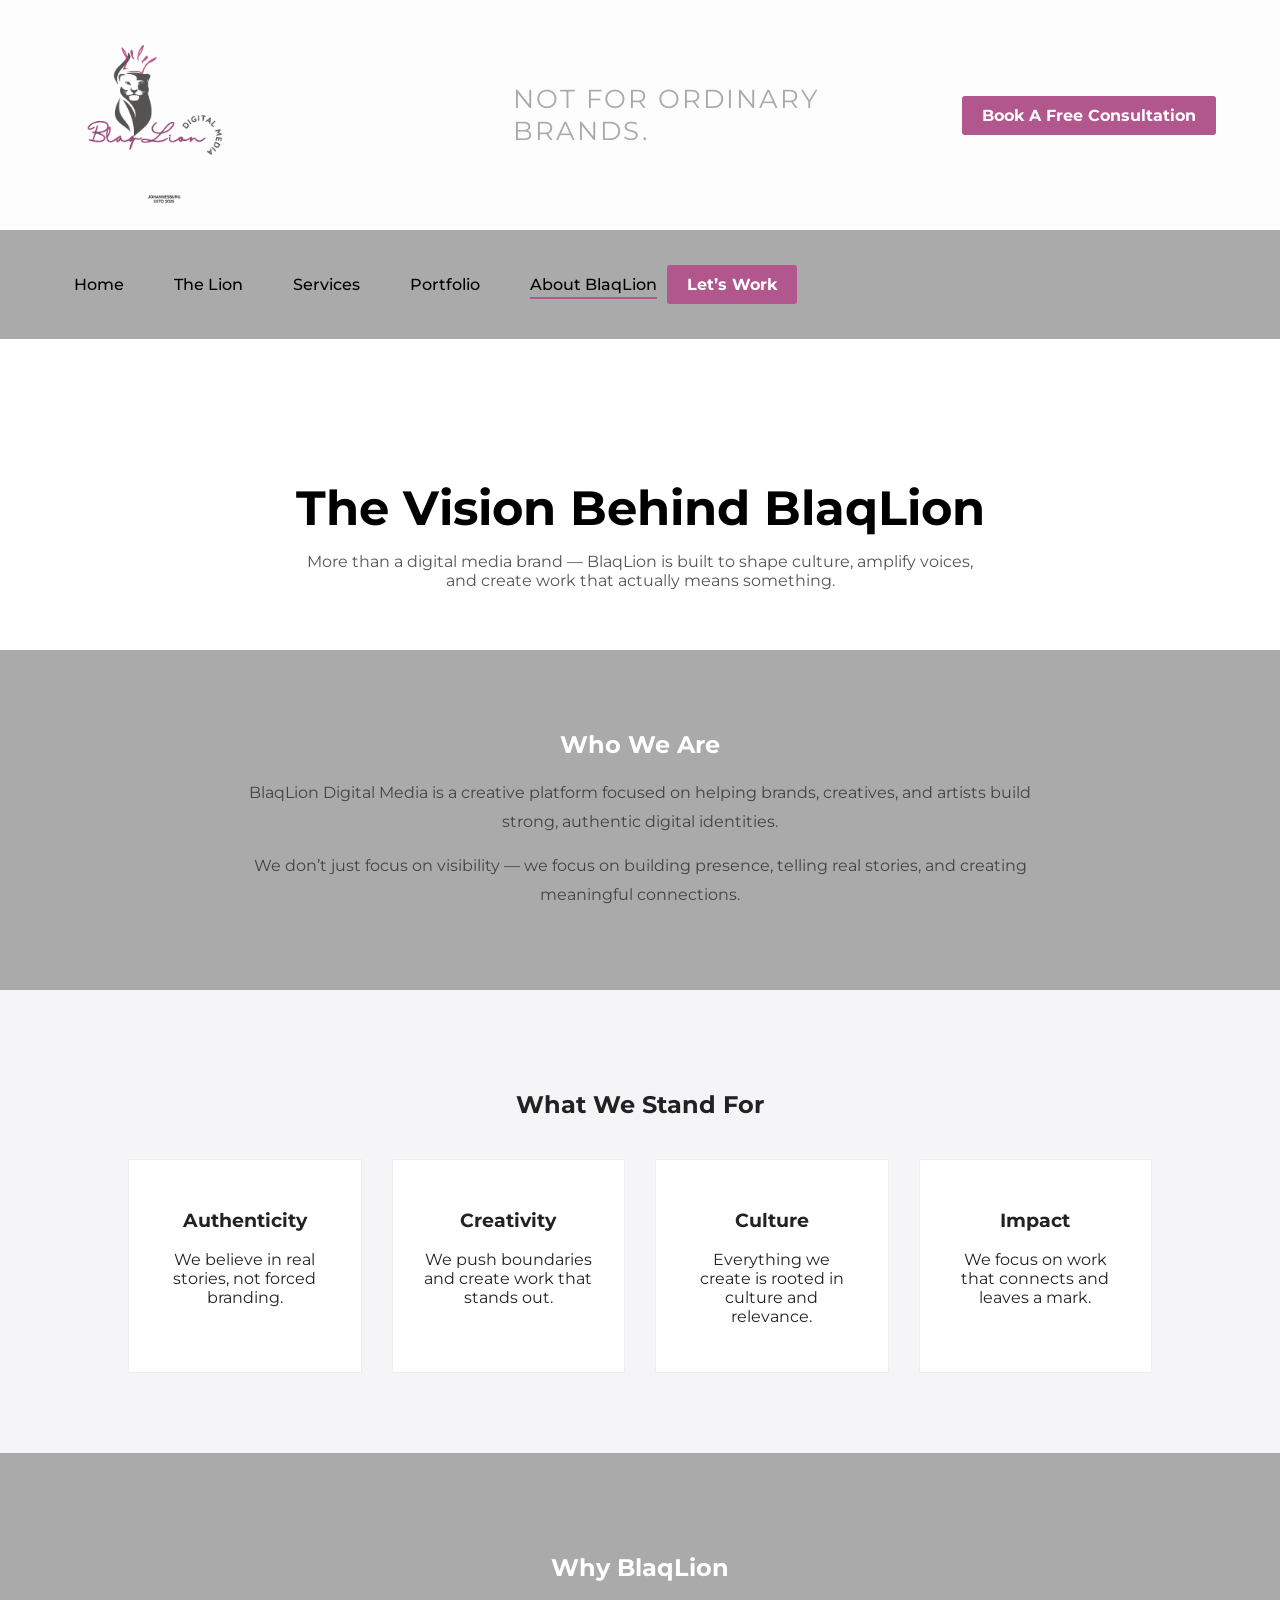
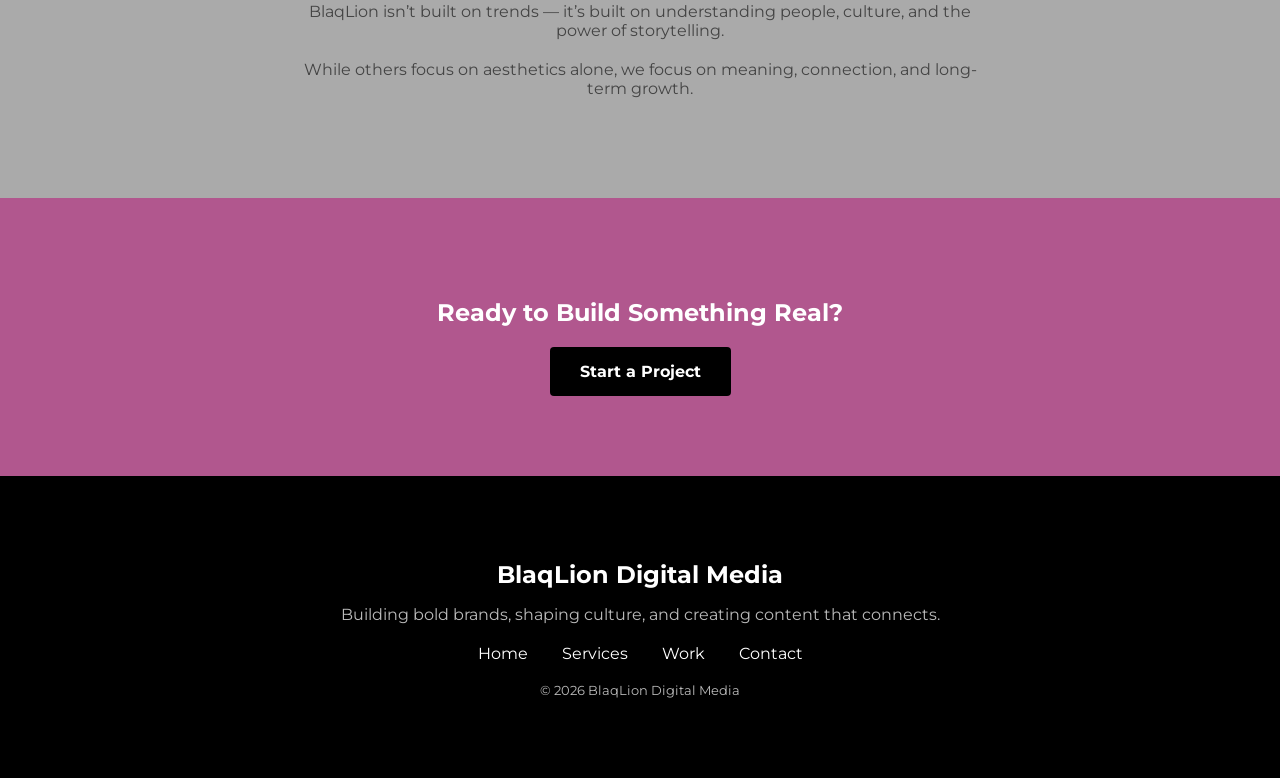
==== commit acba29f2: "about blaqlion page content added and nav updated to make it uniform and CSS added" ====
--- a/about.html
+++ b/about.html
@@ -4,7 +4,7 @@
     <meta charset="UTF-8" />
     <meta name="viewport" content="width=device-width, initial-scale=1.0" />
     <link rel="stylesheet" href="CSS/style.css" />
-    <script src="Javascript/script.js"></script>
+    
     <link
       href="https://fonts.googleapis.com/css2?family=Montserrat:wght@400;700&display=swap"
       rel="stylesheet" />
@@ -17,73 +17,145 @@
     <title>BlaqLion Digital Media-About Page</title>
   </head>
   <body>
-    <header class="main-header">
+     <header class="main-header">
       <div class="header-section left">
         <img src="images/Logo.PNG" alt="BlaqLion Digital Media" class="logo" />
       </div>
 
       <div class="header-section center">
-        <p class="sub-heading">Strategy • Design • Content</p>
+        <p class="sub-heading">Not For Ordinary Brands.</p>
       </div>
 
-      <div class="header-section right">
-        <img src="images/Logo.PNG" alt="BlaqLion Digital Media" class="logo" />
+      <div class="header-cta">
+        <a href="contact.html" class="cta-btn">Book A Free Consultation</a>
       </div>
     </header>
 
     <nav class="navbar">
-      <div class="navigation-bar"></div>
+      <div class="nav-container">
+        <ul class="nav-links">
+          <li><a href="index.html">Home</a></li>
 
+          <li><a href="meet-the-lion.html">The Lion</a></li>
 
-   <nav class="navbar">
-          <div class="navigation-bar"></div>
+          <li><a href="services.html">Services</a></li>
+
+          <li><a href="work.html">Portfolio</a></li>
+
+          <li><a href="about.html" class="active">About BlaqLion</a></li>
+        </ul>
+        <div class="nav-cta">
+          <a href="contact.html" class="cta-btn">Let’s Work</a>
+
+        </div>
+      </div>
+    </nav>
+
+    <section class="about-hero">
+
+  <h1>The Vision Behind BlaqLion</h1>
+
+  <p>
+    More than a digital media brand — BlaqLion is built to shape culture,
+    amplify voices, and create work that actually means something.
+  </p>
+
+</section>
+
+<section class="about-intro">
+
+  <h2>Who We Are</h2>
+
+  <p>
+    BlaqLion Digital Media is a creative platform focused on helping brands,
+    creatives, and artists build strong, authentic digital identities.
+  </p>
+
+  <p>
+    We don’t just focus on visibility — we focus on building presence,
+    telling real stories, and creating meaningful connections.
+  </p>
+
+</section>
+
+<section class="about-values">
+
+  <h2>What We Stand For</h2>
+
+  <div class="values-grid">
+
+    <div class="value-card">
+      <h3>Authenticity</h3>
+      <p>We believe in real stories, not forced branding.</p>
+    </div>
+
+    <div class="value-card">
+      <h3>Creativity</h3>
+      <p>We push boundaries and create work that stands out.</p>
+    </div>
+
+    <div class="value-card">
+      <h3>Culture</h3>
+      <p>Everything we create is rooted in culture and relevance.</p>
+    </div>
+
+    <div class="value-card">
+      <h3>Impact</h3>
+      <p>We focus on work that connects and leaves a mark.</p>
+    </div>
+
+  </div>
+
+</section>
+
+<section class="about-difference">
+
+  <h2>Why BlaqLion</h2>
+
+  <p>
+    BlaqLion isn’t built on trends — it’s built on understanding people,
+    culture, and the power of storytelling.
+  </p>
+
+  <p>
+    While others focus on aesthetics alone, we focus on meaning,
+    connection, and long-term growth.
+  </p>
+
+</section>
+
+<section class="about-cta">
+
+  <h2>Ready to Build Something Real?</h2>
+
+  <a href="contact.html" class="btn-primary">Start a Project</a>
+
+</section>
         
-          <ul class="nav-links">
-            <li><a href="index.html">Home</a></li> |
-            <li><a href="meet-the-lion.html" class="active">Meet The Lion</a></li> |
-            <li><a href="services.html">Services</a></li> |
-            <li><a href="work.html">My Work</a></li> |
-            <li><a href="about.html">The Vision</a></li> |
-           <li><a href="contact.html" class="nav-cta">Work With Me</a></li>
-          </ul>
-        </nav>
-        
-       <hr>
-
-       <section class="about-me-fun">
-    <div class="fun-container">
-        
-        <div class="image-collage">
-            <div class="collage-item grad">
-                <img src="images/Boitumelo 1.jpg" alt="Graduation">
-                <span class="tag">The Foundation</span>
-            </div>
-            <div class="collage-item shoot-1">
-                <img src="images/Boitumelo 3.JPG" alt="Professional Shoot 1">
-                <span class="tag">The Visionary</span>
-            </div>
-            <div class="collage-item shoot-2">
-                <img src="images/Boitumelo 4.JPG" alt="Professional Shoot 2">
-                <span class="tag">The Creator</span>
-            </div>
-            <div class="collage-item shoot-3">
-                <img src="images/Boitumelo 2.JPG" alt="Professional Shoot 3">
-                <span class="tag">The Lion</span>
-            </div>
-        </div>
-
-        <div class="fun-text">
-            <h2 class="fun-title">From the Classroom <br>to the Boardroom.</h2>
-            <p>Starting **BlaqLion Digital Media** wasn't just about business—it was about merging technical expertise with a unique creative eye. My journey started with a commitment to learning, and it continues every day through bold design and strategic growth.</p>
-            
-            <div class="fun-cta">
-                <a href="work.html" class="btn-primary">View My Projects</a>
-            </div>
-        </div>
-
     </div>
 </section>
-    
+   <footer class="main-footer">
+  <div class="footer-content">
+
+    <h3>BlaqLion Digital Media</h3>
+
+    <p>
+      Building bold brands, shaping culture, and creating content that connects.
+    </p>
+
+    <div class="footer-links">
+      <a href="index.html">Home</a>
+      <a href="services.html">Services</a>
+      <a href="work.html">Work</a>
+      <a href="contact.html">Contact</a>
+    </div>
+
+    <p class="footer-credit">© 2026 BlaqLion Digital Media</p>
+
+  </div>
+</footer>
+ 
 </body>
+<script src="Javascript/script.js"></script>
 </html>
 
--- a/CSS/style.css
+++ b/CSS/style.css
@@ -104,7 +104,7 @@
 
 .nav-links a {
   text-decoration: none;
-  color: #000;
+  color: black;
   font-weight: 500;
   white-space: nowrap; /* Keeps "Work With Me" on one line */
   position: relative;
@@ -119,7 +119,7 @@
   height: 2px;
   bottom: 0;
   left: 50%;
-  background-color: #000; /* Or your brand color */
+  background-color: #b1578e; /* Or your brand color */
   transition: all 0.3s ease-in-out;
 }
 
@@ -220,7 +220,7 @@
 
 .service-box:hover {
   transform: translateY(-10px); /* Lifts the box up slightly when hovering */
-  border-color: #871756;
+  border-color: #b1578e;
   box-shadow: 0 10px 30px rgba(135, 23, 86, 0.2);
 }
 
@@ -229,7 +229,7 @@
   margin-bottom: 15px;
   text-transform: uppercase;
   letter-spacing: 2px;
-  color: #871756;
+  color: #b1578e;
 }
 
 .service-box p {
@@ -238,25 +238,106 @@
   font-size: 0.95rem;
 }
 
+.about-preview {
+  background: #f5f5f7; /* soft off-white / light grey */
+  padding: 80px 10%;
+  text-align: center;
+}
+
+.about-content {
+  max-width: 700px;
+  margin: 0 auto;
+}
+
+.about-content h2 {
+  font-size: 2.5rem;
+  margin-bottom: 20px;
+  color: #000;
+}
+
+.about-content p {
+  color: #444;
+  line-height: 1.7;
+  margin-bottom: 20px;
+}
+
+.about-content .btn-secondary {
+  border: 2px solid #b1578e;
+  color: #b1578e;
+}
+
+.about-content .btn-secondary:hover {
+  background: #b1578e;
+  color: #fff;
+}
+
+.main-footer {
+  background: #000;
+  color: #fff;
+  padding: 60px 10%;
+  text-align: center;
+}
+
+.footer-content h3 {
+  font-size: 1.5rem;
+  margin-bottom: 10px;
+}
+
+.footer-content p {
+  color: #bbb;
+  margin-bottom: 20px;
+}
+
+.footer-links {
+  margin-bottom: 20px;
+}
+
+.footer-links a {
+  color: #fff;
+  margin: 0 15px;
+  text-decoration: none;
+  position: relative;
+}
+
+.footer-links a::after {
+  content: "";
+  width: 0;
+  height: 2px;
+  background: #b1578e;
+  position: absolute;
+  bottom: -5px;
+  left: 0;
+  transition: 0.3s;
+}
+
+.footer-links a:hover::after {
+  width: 100%;
+}
+
+.footer-credit {
+  font-size: 0.8rem;
+  color: #777;
+}
+
 .meet-the-lion-page {
-  padding: 50px 8%;
-  background: #fff;
+   padding: 60px 8%;
+  background: #ffffff;
 }
 
 .lion-intro h1 {
-  font-size: clamp(3rem, 10vw, 6rem); /* Huge, responsive text */
-  text-align: center;
-  margin-bottom: 0;
+  font-size: clamp(3rem, 8vw, 5rem);
+  text-align: center;
   font-weight: 900;
+  margin-bottom: 10px;
+  color: #b1578e;
 }
 
 .fun-subtitle {
   text-align: center;
-  font-family:
-    "Courier New", Courier, monospace; /* Looks like a typewriter/secret file */
-  color: #ff9900;
+  font-size: 1.2rem;
+  color: black;
+  letter-spacing: 2px;
   margin-bottom: 60px;
-  font-size: 1.2rem;
 }
 
 /* THE RELIABLE, UNCROPPED GRID */
@@ -278,6 +359,11 @@
   height: fit-content;
 }
 
+.photo-card:hover {
+  transform: scale(1.05) rotate(0deg); /* straightens + zooms */
+  box-shadow: 8px 8px 20px rgba(0, 0, 0, 0.2);
+}
+
 /* Tilt every other image slightly for that "fun" look */
 .photo-card:nth-child(even) {
   transform: rotate(2deg);
@@ -299,12 +385,37 @@
 }
 
 .caption {
-  display: block;
+ display: block;
   margin-top: 10px;
   font-size: 0.8rem;
-  font-weight: bold;
   text-transform: uppercase;
   text-align: center;
+  opacity: 0.7;
+  transition: 0.3s;
+}
+
+.lion-story {
+  max-width: 800px;
+  margin: 80px auto;
+  text-align: center;
+}
+
+.lion-story h2 {
+  font-size: 2rem;
+  margin-bottom: 20px;
+}
+
+.lion-story p {
+  color: #444;
+  line-height: 1.8;
+  margin-bottom: 20px;
+}
+
+.lion-personality {
+  text-align: center;
+  padding: 60px 20px;
+  background: #f5f5f7;
+  color: #000;
 }
 
 /* SKILLS STICKERS */
@@ -315,6 +426,11 @@
   margin-top: 30px;
 }
 
+.lion-skills {
+  text-align: center;
+  margin: 80px 0;
+}
+
 .sticker {
   background: #000;
   color: #fff;
@@ -322,18 +438,66 @@
   border-radius: 50px;
   font-size: 0.9rem;
   transition: 0.3s;
+   max-width: 600px;
+  margin: 30px auto 0;
+
 }
 
 .sticker:hover {
-  background: #ff9900;
+  background: #b1578e;
   transform: translateY(-5px);
+}
+
+.personality-traits {
+  display: flex;
+  flex-wrap: wrap;
+  justify-content: center;
+  gap: 15px;
+  margin-top: 30px;
+}
+
+.trait {
+  background: #000;
+  color: #fff;
+  padding: 10px 18px;
+  border-radius: 50px;
+  font-size: 0.9rem;
+  transition: 0.3s;
+}
+
+.trait:hover {
+  background: #b1578e;
+  transform: translateY(-5px) scale(1.05);
+}
+
+.btn-primary:hover {
+  background: #b1578e;
+  color: #fff;
+}
+
+.services-hero {
+  text-align: center;
+  padding: 80px 20px 60px;
+  background: #ffffff;
+}
+
+.services-hero h1 {
+  font-size: 3rem;
+  margin-bottom: 10px;
+  color: #000;
+}
+
+.services-hero p {
+  color: #555;
+  font-size: 1.1rem;
 }
 
 .services-grid {
   display: grid;
   grid-template-columns: repeat(auto-fit, minmax(280px, 1fr));
   gap: 30px;
-  margin-bottom: 80px;
+  padding: 60px 10%;
+  background: #f5f5f7;
 }
 
 .service-card {
@@ -360,7 +524,7 @@
   text-transform: uppercase;
   letter-spacing: 1px;
   margin-bottom: 15px;
-  color: #871756;
+  color: #b1578e;
 }
 
 .artist-mgmt {
@@ -372,118 +536,157 @@
   color: #ccc;
 }
 
-/* PRICING SECTION */
+.process {
+  text-align: center;
+  padding: 80px 20px;
+  background: #ffffff;
+  color: #000;
+}
+
+.process h2 {
+  margin-bottom: 40px;
+  color: #000;
+}
+
+.steps {
+  display: flex;
+  justify-content: center;
+  gap: 30px;
+  flex-wrap: wrap;
+}
+
+.steps div {
+  background: #f5f5f7;
+  padding: 20px 30px;
+  border-radius: 50px;
+  font-weight: bold;
+  transition: 0.3s;
+}
+
+.steps div:hover {
+  background: #b1578e;
+  color: #fff;
+  transform: translateY(-5px);
+}
+
 .pricing-cta {
-  background: #000;
-  color: #fff;
-  padding: 60px;
-  text-align: center;
-  border-radius: 4px;
+  background: linear-gradient(135deg, #b1578e);
+  color: #fff;
+  padding: 80px 20px;
+  text-align: center;
+}
+
+.pricing-cta h2 {
+  margin-bottom: 15px;
+}
+
+.pricing-cta p {
+  margin-bottom: 25px;
+  color: #f1f1f1;
 }
 
 .btn-download {
   display: inline-block;
-  margin-top: 25px;
   padding: 15px 35px;
-  background: #871756; /* Your brand gold/orange */
-  color: #000;
+  background: #fff;
+  color: #b1578e;
   text-decoration: none;
   font-weight: bold;
-  text-transform: uppercase;
+  border-radius: 4px;
   transition: 0.3s;
 }
 
 .btn-download:hover {
+  background: #000;
+  color: #fff;
+  transform: scale(1.05);
+}
+
+.services-final-cta {
+  text-align: center;
+  padding: 80px 20px;
+  background: #b1578e;
+  color: #fff;
+}
+
+.services-final-cta h2 {
+  margin-bottom: 20px;
+}
+
+.about-hero {
+  text-align: center;
+  padding: 100px 20px 60px;
+  background: #ffffff;
+}
+
+.about-hero h1 {
+  font-size: 3rem;
+  margin-bottom: 15px;
+}
+
+.about-hero p {
+  max-width: 700px;
+  margin: 0 auto;
+  color: #555;
+}
+
+.about-intro {
+  max-width: 800px;
+  margin: 80px auto;
+  text-align: center;
+}
+
+.about-intro p {
+  color: #444;
+  line-height: 1.8;
+}
+
+.about-values {
+  background: #f5f5f7;
+  padding: 80px 10%;
+  text-align: center;
+  color: #222;
+}
+
+.values-grid {
+  display: grid;
+  grid-template-columns: repeat(auto-fit, minmax(220px, 1fr));
+  gap: 30px;
+  margin-top: 40px;
+  color: #222;
+}
+
+.value-card {
   background: #fff;
-  transform: scale(1.05);
-}
-
-.about-me-fun {
-    padding: 100px 10%;
-    background: #fafafa; /* Very light background so images pop */
-}
-
-.fun-container {
-    display: flex;
-    align-items: center;
-    gap: 60px;
-}
-
-.image-collage {
-    flex: 1.5;
-    display: grid;
-    /* This creates two equal columns */
-    grid-template-columns: 1fr 1fr; 
-    /* 'auto' means the row height will grow to fit your full photo */
-    grid-template-rows: auto auto; 
-    gap: 20px;
-    align-items: start;
-}
-
-.collage-item {
-    width: 100%;
-    position: relative;
-    border-radius: 8px;
-    overflow: hidden;
-    background: #f0f0f0; /* Temporary background to see the box */
-}
-
-.collage-item img {
-    /* This is the magic combo for no cropping + full visibility */
-    width: 100%;       /* Fills the column width */
-    height: auto;      /* Keeps the original aspect ratio (no cutting) */
-    display: block;    /* Removes the weird gap at the bottom of images */
-}
-
-/* Optional: Make the Graduation photo take up the full width of the first row 
-   if you want it to be the main focus */
-.grad {
-    grid-column: 1 / 3; 
-}
-
-.collage-item:hover {
-    transform: scale(1.03);
-    z-index: 5;
-}
-
-.collage-item:hover {
-    filter: grayscale(0%);
-    transform: scale(1.02);
-    z-index: 10;
-}
-
-/* Positioning (Keep these the same) */
-.grad {
-    grid-column: 1 / 7;
-    grid-row: 1 / 5;
-}
-
-.shoot-1 {
-    grid-column: 7 / 11;
-    grid-row: 1 / 7;
-}
-
-.shoot-2 {
-    grid-column: 2 / 6;
-    grid-row: 6 / 11;
-}
-
-.shoot-3 {
-    grid-column: 6 / 10;
-    grid-row: 7 / 11;
-}
-
-.tag {
-    position: absolute;
-    top: 10px;
-    right: 10px;
-    background: rgba(0,0,0,0.8);
-    color: #fff;
-    font-size: 10px;
-    padding: 4px 8px;
-    text-transform: uppercase;
-    letter-spacing: 1px;
-}
+  padding: 30px;
+  border: 1px solid #eee;
+  transition: 0.3s;
+}
+
+.value-card:hover {
+  transform: translateY(-5px);
+  border-color: #871756;
+  box-shadow: 0 10px 20px rgba(135, 23, 86, 0.15);
+}
+
+.about-difference {
+  text-align: center;
+  padding: 80px 20px;
+}
+
+.about-difference p {
+  max-width: 700px;
+  margin: 0 auto 20px;
+  color: #444;
+}
+
+.about-cta {
+  background: #b1578e;
+  color: #fff;
+  text-align: center;
+  padding: 80px 20px;
+}
+
 
 footer {
   text-align: center;
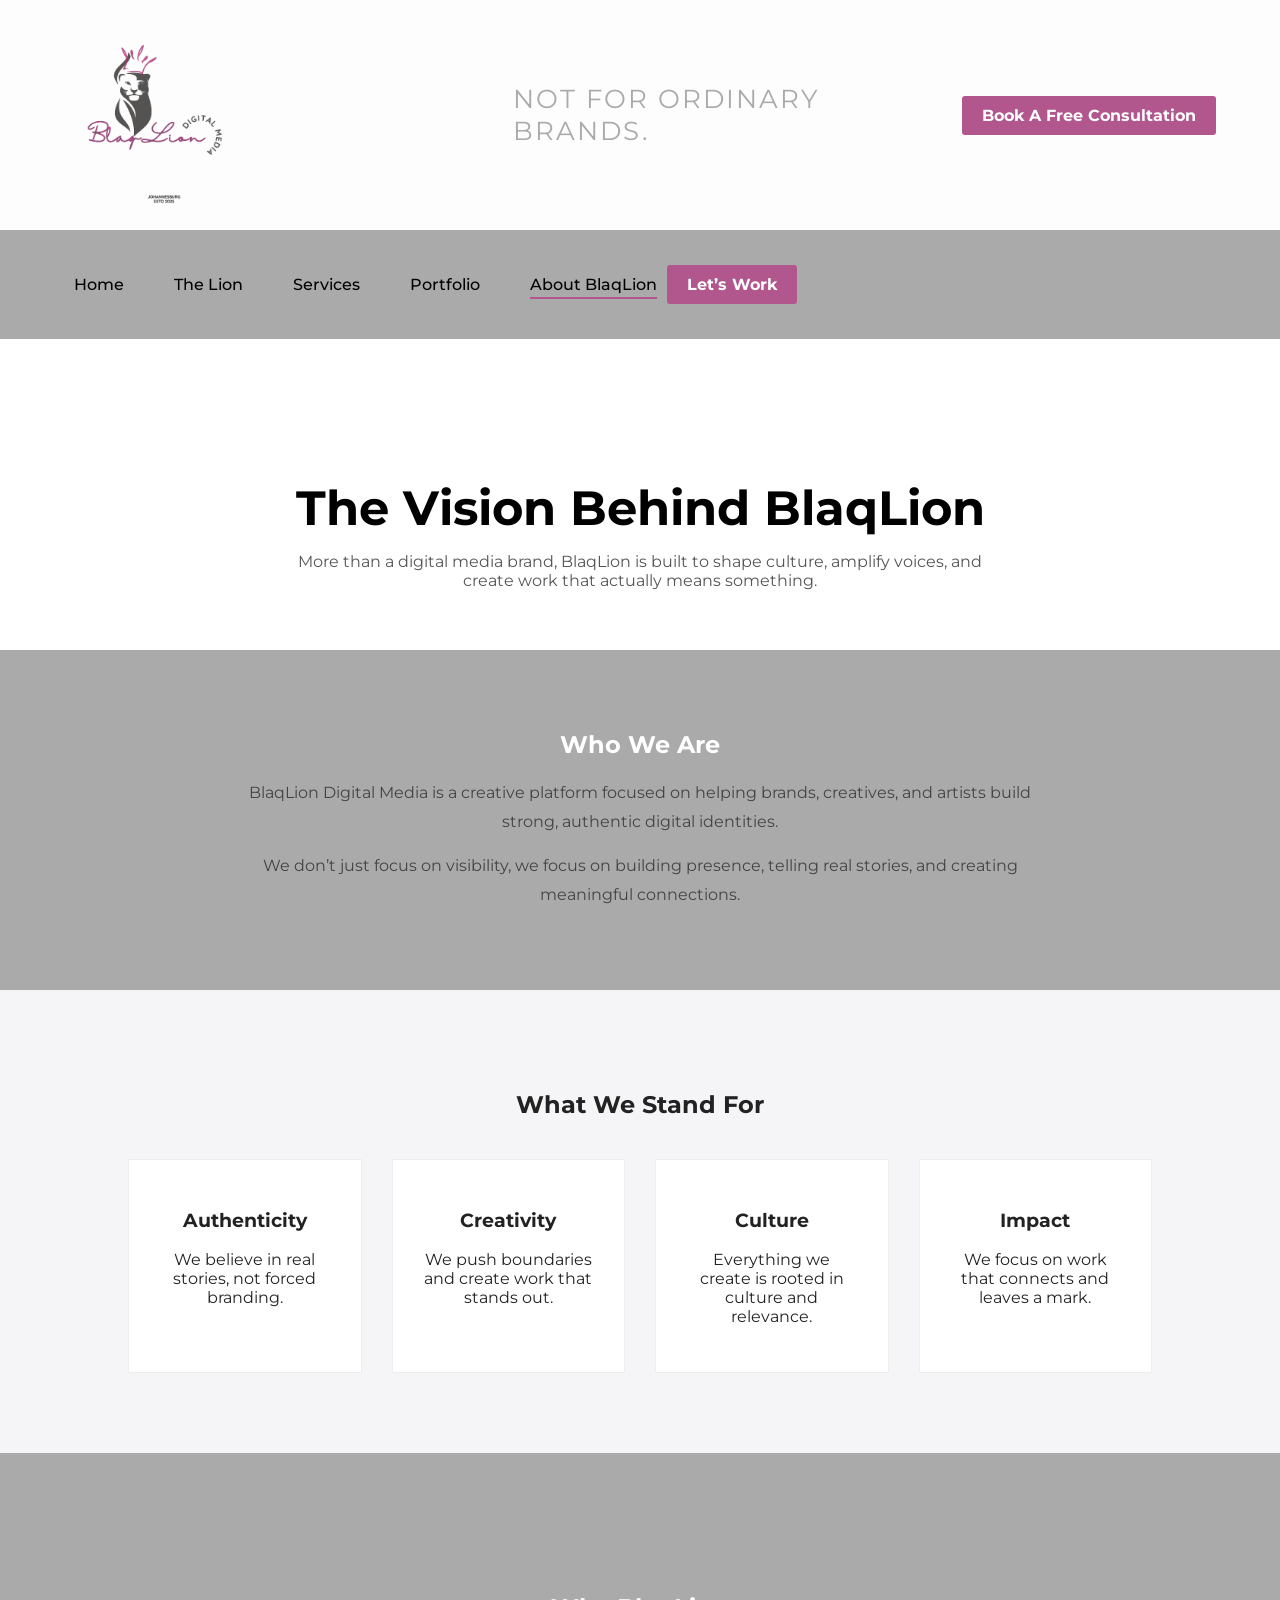
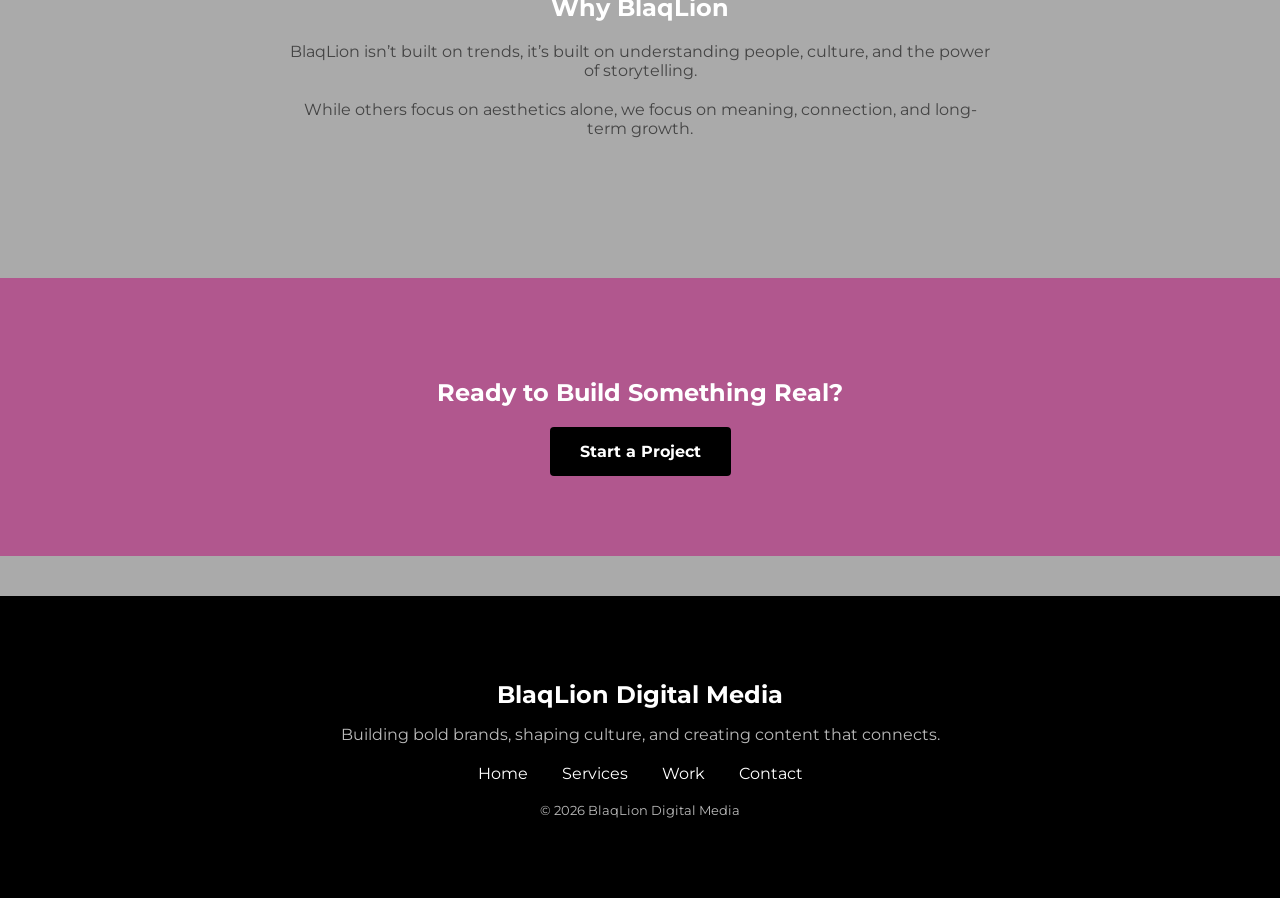
==== commit 65fce292: "update about.html" ====
--- a/about.html
+++ b/about.html
@@ -56,7 +56,7 @@
   <h1>The Vision Behind BlaqLion</h1>
 
   <p>
-    More than a digital media brand — BlaqLion is built to shape culture,
+    More than a digital media brand, BlaqLion is built to shape culture,
     amplify voices, and create work that actually means something.
   </p>
 
@@ -72,7 +72,7 @@
   </p>
 
   <p>
-    We don’t just focus on visibility — we focus on building presence,
+    We don’t just focus on visibility, we focus on building presence,
     telling real stories, and creating meaningful connections.
   </p>
 
@@ -113,7 +113,7 @@
   <h2>Why BlaqLion</h2>
 
   <p>
-    BlaqLion isn’t built on trends — it’s built on understanding people,
+    BlaqLion isn’t built on trends, it’s built on understanding people,
     culture, and the power of storytelling.
   </p>
 
--- a/CSS/style.css
+++ b/CSS/style.css
@@ -1,9 +1,14 @@
+/* ================= GLOBAL ================= */
 body {
   background-color: #aaa; /* deep black */
   color: #ffffff;
   font-family: "Montserrat", sans-serif;
   margin: 0;
   padding: 0; /* remove that 20px */
+}
+
+section {
+  margin-bottom: 40px;
 }
 
 /* 1. The Header Container */
@@ -84,7 +89,14 @@
 }
 
 .nav-links a::after {
-  background-color: #b1578e; /* brand accent now */
+  background-color: #b1578e;
+ content: "";
+  position: absolute;
+  width: 0;
+  height: 2px;
+  bottom: -5px;
+  left: 50%;
+ /* brand accent now */
 }
 
 .nav-links {
@@ -320,7 +332,7 @@
 }
 
 .meet-the-lion-page {
-   padding: 60px 8%;
+  padding: 60px 8%;
   background: #ffffff;
 }
 
@@ -385,7 +397,7 @@
 }
 
 .caption {
- display: block;
+  display: block;
   margin-top: 10px;
   font-size: 0.8rem;
   text-transform: uppercase;
@@ -438,9 +450,8 @@
   border-radius: 50px;
   font-size: 0.9rem;
   transition: 0.3s;
-   max-width: 600px;
+  max-width: 600px;
   margin: 30px auto 0;
-
 }
 
 .sticker:hover {
@@ -687,7 +698,274 @@
   padding: 80px 20px;
 }
 
+.contact-hero {
+  text-align: center;
+  padding: 100px 20px 60px;
+}
+
+.contact-hero h1 {
+  font-size: 2.8rem;
+  margin-bottom: 10px;
+}
+
+.contact-hero p {
+  color: #555;
+}
+
+.contact-form-section {
+  display: flex;
+  justify-content: center;
+  padding: 40px 20px;
+}
+
+.contact-form {
+  width: 100%;
+  max-width: 500px;
+  display: flex;
+  flex-direction: column;
+  gap: 15px;
+}
+
+.contact-form input,
+.contact-form select,
+.contact-form textarea {
+  padding: 12px;
+  border: 1px solid #ddd;
+  border-radius: 4px;
+  font-family: inherit;
+  font-size: 0.95rem;
+}
+
+.contact-form input:focus,
+.contact-form select:focus,
+.contact-form textarea:focus {
+  outline: none;
+  border-color: #871756;
+  box-shadow: 0 0 5px rgba(135, 23, 86, 0.3);
+}
+
+.contact-alt {
+  text-align: center;
+  margin-top: 30px;
+}
+
+.contact-alt a {
+  color: #871756;
+  text-decoration: none;
+  font-weight: 500;
+}
+
+.socials {
+  margin-top: 10px;
+}
+
+.socials a {
+  margin: 0 10px;
+  color: #000;
+  position: relative;
+}
+
+.socials a::after {
+  content: "";
+  width: 0;
+  height: 2px;
+  background: #b1578e;
+  position: absolute;
+  bottom: -3px;
+  left: 0;
+  transition: 0.3s;
+}
+
+.socials a:hover::after {
+  width: 100%;
+}
+
+.response-note {
+  text-align: center;
+  margin-top: 20px;
+  font-size: 0.85rem;
+  color: #222;
+}
+
+.work-hero {
+  text-align: center;
+  padding: 100px 20px 80px; /* more breathing room */
+  background: #ffffff;
+}
+
+.work-hero h1 {
+  font-size: 3rem;
+  margin-bottom: 15px;
+  color: #000;
+}
+
+.work-hero p {
+  color: #555;
+  max-width: 600px;
+  margin: 0 auto 30px;
+}
+
+.work-nav {
+  display: flex;
+  justify-content: center;
+  gap: 15px;
+  flex-wrap: wrap;
+}
+
+.work-nav a {
+  padding: 10px 18px;
+  border: 1px solid #000;
+  text-decoration: none;
+  color: #000;
+  font-size: 0.9rem;
+  transition: 0.3s;
+  border-radius: 30px;
+  font-weight: 500;
+}
+
+.work-nav a:hover {
+  background: #da2dd8;
+  color: #fff;
+  border-color: #da2dd8;
+}
+
+.work-grid {
+  display: grid;
+  grid-template-columns: repeat(auto-fit, minmax(250px, 1fr));
+  gap: 25px;
+  padding: 40px 10%;
+}
+
+.project-card {
+  border: 1px solid #eee;
+}
+
+.project-images {
+  display: grid;
+  grid-template-columns: 1fr 1fr;
+  height: 250px; /* match other cards */
+}
+
+.project-images img {
+  width: 100%;
+  height: 100%;
+  object-fit: contain;
+  background: #fff;
+  padding: 10px;
+   pointer-events: auto;
+}
+
+.project-card:hover img {
+  transform: scale(1.05);
+}
+
+.project-card {
+  position: relative;
+  overflow: hidden;
+  border-radius: 6px;
+  cursor: pointer;
+  background: #000; /* important for logos with transparency */
+}
+
+.project-card img {
+  width: 100%;
+  height: 250px; /* FIXED height = consistency */
+  object-fit: cover; /* crops nicely instead of stretching */
+  display: block;
+  transition: transform 0.3s ease;
+   cursor: pointer;
+}
+
+
+.logos {
+  object-fit: contain !important;
+  background: #fff; /* or #000 depending on logo */
+  padding: 20px;
+}
+
+.project-card video {
+  width: 100%;
+  height: 250px;
+  object-fit: cover;
+  display: block;
+}
+
+.video-card video {
+  width: 100%;
+  height: auto;
+  max-height: 350px;
+  object-fit: contain;
+  background: #000;
+  overflow: visible;
+}
+
+.portfolio-section h2 {
+  text-align: center;
+  margin-bottom: 40px;
+  font-size: 2rem;
+  color: black; /* brand color */
+  position: relative;
+}
+
+#lightbox {
+  position: fixed;
+  top: 0;
+  left: 0;
+  width: 100%;
+  height: 100%;
+  background: rgba(0,0,0,0.9);
+  display: none;
+  justify-content: center;
+  align-items: center;
+  z-index: 1000;
+}
+
+#lightbox img {
+  max-width: 90%;
+  max-height: 90%;
+   transform: scale(0.9);
+  transition: transform 0.3s ease;
+}
+
+.lightbox.active {
+  display: flex;
+  opacity: 1;
+}
+
+.lightbox.active img {
+  transform: scale(1);
+}
+
+#close-btn {
+  position: absolute;
+  top: 20px;
+  right: 30px;
+  font-size: 2rem;
+  color: #fff;
+  cursor: pointer;
+}
+
+.lightbox .close {
+  position: absolute;
+  top: 20px;
+  right: 30px;
+  font-size: 2rem;
+  color: #fff;
+  cursor: pointer;
+}
+
+.work-cta {
+  text-align: center;
+  padding: 100px 20px 140px;
+  background: #da2dd8;
+  color: #fff;
+}
+
+.work-cta h2 {
+  margin-bottom: 20px;
+}
 
 footer {
   text-align: center;
 }
+
